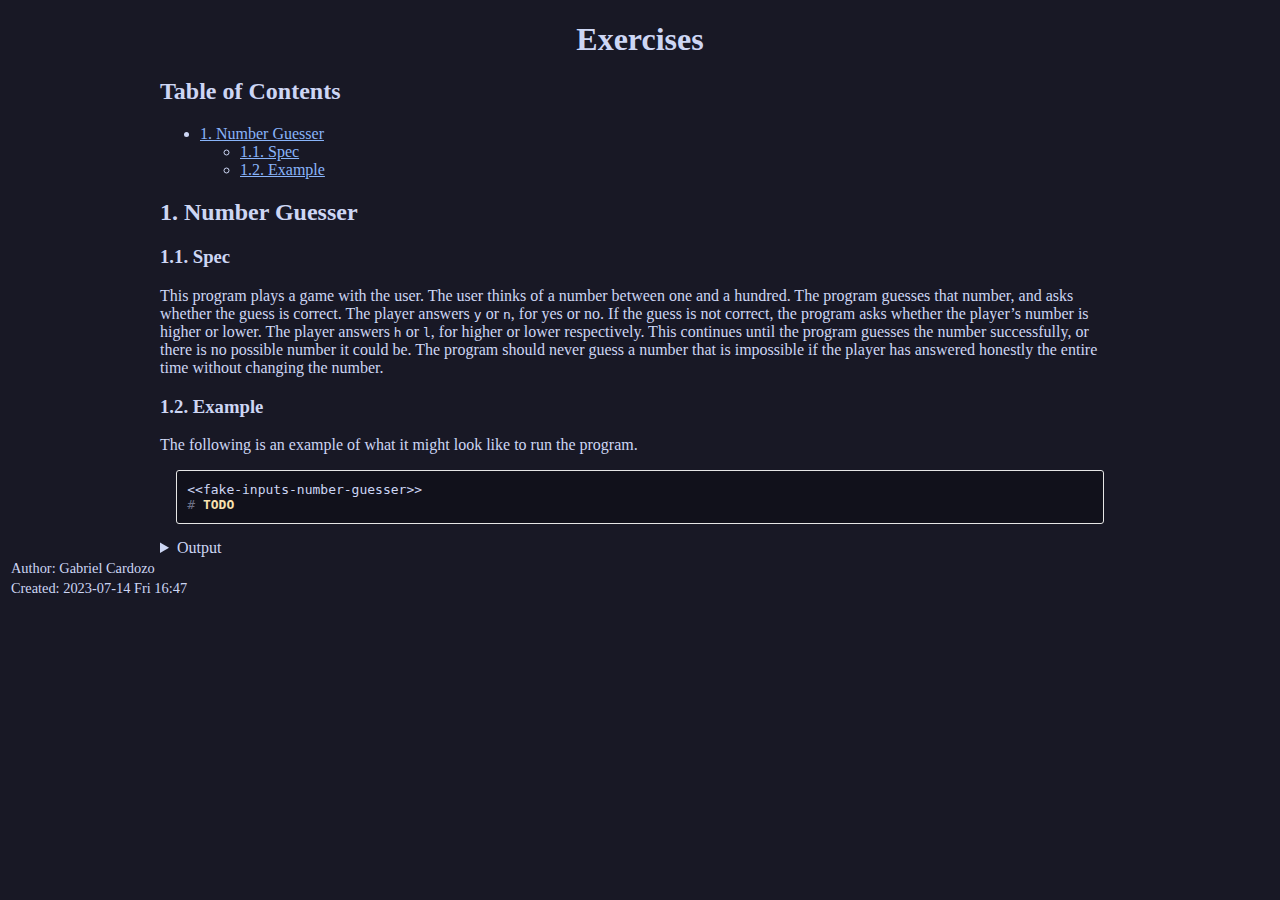
==== exercises.html @ a7c9f38a "Added infrsatructure for exercises" ====
<?xml version="1.0" encoding="utf-8"?>
<!DOCTYPE html PUBLIC "-//W3C//DTD XHTML 1.0 Strict//EN"
"http://www.w3.org/TR/xhtml1/DTD/xhtml1-strict.dtd">
<html xmlns="http://www.w3.org/1999/xhtml" lang="en" xml:lang="en">
<head>
<!-- 2023-07-14 Fri 16:47 -->
<meta http-equiv="Content-Type" content="text/html;charset=utf-8" />
<meta name="viewport" content="width=device-width, initial-scale=1" />
<title>Exercises</title>
<meta name="author" content="Gabriel Cardozo" />
<meta name="generator" content="Org Mode" />
<style>
  #content { max-width: 60em; margin: auto; }
  .title  { text-align: center;
             margin-bottom: .2em; }
  .subtitle { text-align: center;
              font-size: medium;
              font-weight: bold;
              margin-top:0; }
  .todo   { font-family: monospace; color: red; }
  .done   { font-family: monospace; color: green; }
  .priority { font-family: monospace; color: orange; }
  .tag    { background-color: #eee; font-family: monospace;
            padding: 2px; font-size: 80%; font-weight: normal; }
  .timestamp { color: #bebebe; }
  .timestamp-kwd { color: #5f9ea0; }
  .org-right  { margin-left: auto; margin-right: 0px;  text-align: right; }
  .org-left   { margin-left: 0px;  margin-right: auto; text-align: left; }
  .org-center { margin-left: auto; margin-right: auto; text-align: center; }
  .underline { text-decoration: underline; }
  #postamble p, #preamble p { font-size: 90%; margin: .2em; }
  p.verse { margin-left: 3%; }
  pre {
    border: 1px solid #e6e6e6;
    border-radius: 3px;
    background-color: #f2f2f2;
    padding: 8pt;
    font-family: monospace;
    overflow: auto;
    margin: 1.2em;
  }
  pre.src {
    position: relative;
    overflow: auto;
  }
  pre.src:before {
    display: none;
    position: absolute;
    top: -8px;
    right: 12px;
    padding: 3px;
    color: #555;
    background-color: #f2f2f299;
  }
  pre.src:hover:before { display: inline; margin-top: 14px;}
  /* Languages per Org manual */
  pre.src-asymptote:before { content: 'Asymptote'; }
  pre.src-awk:before { content: 'Awk'; }
  pre.src-authinfo::before { content: 'Authinfo'; }
  pre.src-C:before { content: 'C'; }
  /* pre.src-C++ doesn't work in CSS */
  pre.src-clojure:before { content: 'Clojure'; }
  pre.src-css:before { content: 'CSS'; }
  pre.src-D:before { content: 'D'; }
  pre.src-ditaa:before { content: 'ditaa'; }
  pre.src-dot:before { content: 'Graphviz'; }
  pre.src-calc:before { content: 'Emacs Calc'; }
  pre.src-emacs-lisp:before { content: 'Emacs Lisp'; }
  pre.src-fortran:before { content: 'Fortran'; }
  pre.src-gnuplot:before { content: 'gnuplot'; }
  pre.src-haskell:before { content: 'Haskell'; }
  pre.src-hledger:before { content: 'hledger'; }
  pre.src-java:before { content: 'Java'; }
  pre.src-js:before { content: 'Javascript'; }
  pre.src-latex:before { content: 'LaTeX'; }
  pre.src-ledger:before { content: 'Ledger'; }
  pre.src-lisp:before { content: 'Lisp'; }
  pre.src-lilypond:before { content: 'Lilypond'; }
  pre.src-lua:before { content: 'Lua'; }
  pre.src-matlab:before { content: 'MATLAB'; }
  pre.src-mscgen:before { content: 'Mscgen'; }
  pre.src-ocaml:before { content: 'Objective Caml'; }
  pre.src-octave:before { content: 'Octave'; }
  pre.src-org:before { content: 'Org mode'; }
  pre.src-oz:before { content: 'OZ'; }
  pre.src-plantuml:before { content: 'Plantuml'; }
  pre.src-processing:before { content: 'Processing.js'; }
  pre.src-python:before { content: 'Python'; }
  pre.src-R:before { content: 'R'; }
  pre.src-ruby:before { content: 'Ruby'; }
  pre.src-sass:before { content: 'Sass'; }
  pre.src-scheme:before { content: 'Scheme'; }
  pre.src-screen:before { content: 'Gnu Screen'; }
  pre.src-sed:before { content: 'Sed'; }
  pre.src-sh:before { content: 'shell'; }
  pre.src-sql:before { content: 'SQL'; }
  pre.src-sqlite:before { content: 'SQLite'; }
  /* additional languages in org.el's org-babel-load-languages alist */
  pre.src-forth:before { content: 'Forth'; }
  pre.src-io:before { content: 'IO'; }
  pre.src-J:before { content: 'J'; }
  pre.src-makefile:before { content: 'Makefile'; }
  pre.src-maxima:before { content: 'Maxima'; }
  pre.src-perl:before { content: 'Perl'; }
  pre.src-picolisp:before { content: 'Pico Lisp'; }
  pre.src-scala:before { content: 'Scala'; }
  pre.src-shell:before { content: 'Shell Script'; }
  pre.src-ebnf2ps:before { content: 'ebfn2ps'; }
  /* additional language identifiers per "defun org-babel-execute"
       in ob-*.el */
  pre.src-cpp:before  { content: 'C++'; }
  pre.src-abc:before  { content: 'ABC'; }
  pre.src-coq:before  { content: 'Coq'; }
  pre.src-groovy:before  { content: 'Groovy'; }
  /* additional language identifiers from org-babel-shell-names in
     ob-shell.el: ob-shell is the only babel language using a lambda to put
     the execution function name together. */
  pre.src-bash:before  { content: 'bash'; }
  pre.src-csh:before  { content: 'csh'; }
  pre.src-ash:before  { content: 'ash'; }
  pre.src-dash:before  { content: 'dash'; }
  pre.src-ksh:before  { content: 'ksh'; }
  pre.src-mksh:before  { content: 'mksh'; }
  pre.src-posh:before  { content: 'posh'; }
  /* Additional Emacs modes also supported by the LaTeX listings package */
  pre.src-ada:before { content: 'Ada'; }
  pre.src-asm:before { content: 'Assembler'; }
  pre.src-caml:before { content: 'Caml'; }
  pre.src-delphi:before { content: 'Delphi'; }
  pre.src-html:before { content: 'HTML'; }
  pre.src-idl:before { content: 'IDL'; }
  pre.src-mercury:before { content: 'Mercury'; }
  pre.src-metapost:before { content: 'MetaPost'; }
  pre.src-modula-2:before { content: 'Modula-2'; }
  pre.src-pascal:before { content: 'Pascal'; }
  pre.src-ps:before { content: 'PostScript'; }
  pre.src-prolog:before { content: 'Prolog'; }
  pre.src-simula:before { content: 'Simula'; }
  pre.src-tcl:before { content: 'tcl'; }
  pre.src-tex:before { content: 'TeX'; }
  pre.src-plain-tex:before { content: 'Plain TeX'; }
  pre.src-verilog:before { content: 'Verilog'; }
  pre.src-vhdl:before { content: 'VHDL'; }
  pre.src-xml:before { content: 'XML'; }
  pre.src-nxml:before { content: 'XML'; }
  /* add a generic configuration mode; LaTeX export needs an additional
     (add-to-list 'org-latex-listings-langs '(conf " ")) in .emacs */
  pre.src-conf:before { content: 'Configuration File'; }

  table { border-collapse:collapse; }
  caption.t-above { caption-side: top; }
  caption.t-bottom { caption-side: bottom; }
  td, th { vertical-align:top;  }
  th.org-right  { text-align: center;  }
  th.org-left   { text-align: center;   }
  th.org-center { text-align: center; }
  td.org-right  { text-align: right;  }
  td.org-left   { text-align: left;   }
  td.org-center { text-align: center; }
  dt { font-weight: bold; }
  .footpara { display: inline; }
  .footdef  { margin-bottom: 1em; }
  .figure { padding: 1em; }
  .figure p { text-align: center; }
  .equation-container {
    display: table;
    text-align: center;
    width: 100%;
  }
  .equation {
    vertical-align: middle;
  }
  .equation-label {
    display: table-cell;
    text-align: right;
    vertical-align: middle;
  }
  .inlinetask {
    padding: 10px;
    border: 2px solid gray;
    margin: 10px;
    background: #ffffcc;
  }
  #org-div-home-and-up
   { text-align: right; font-size: 70%; white-space: nowrap; }
  textarea { overflow-x: auto; }
  .linenr { font-size: smaller }
  .code-highlighted { background-color: #ffff00; }
  .org-info-js_info-navigation { border-style: none; }
  #org-info-js_console-label
    { font-size: 10px; font-weight: bold; white-space: nowrap; }
  .org-info-js_search-highlight
    { background-color: #ffff00; color: #000000; font-weight: bold; }
  .org-svg { }
</style>
<link rel="stylesheet" href="style.css">
</head>
<body>
<div id="content" class="content">
<h1 class="title">Exercises</h1>
<div id="table-of-contents" role="doc-toc">
<h2>Table of Contents</h2>
<div id="text-table-of-contents" role="doc-toc">
<ul>
<li><a href="#orgaf822e3">1. Number Guesser</a>
<ul>
<li><a href="#orgca779df">1.1. Spec</a></li>
<li><a href="#orge5858c8">1.2. Example</a></li>
</ul>
</li>
</ul>
</div>
</div>

<div id="outline-container-orgaf822e3" class="outline-2">
<h2 id="orgaf822e3"><span class="section-number-2">1.</span> Number Guesser</h2>
<div class="outline-text-2" id="text-1">
</div>
<div id="outline-container-orgca779df" class="outline-3">
<h3 id="orgca779df"><span class="section-number-3">1.1.</span> Spec</h3>
<div class="outline-text-3" id="text-1-1">
<p>
This program plays a game with the user. The user thinks of a number between one and a hundred. The program guesses that number, and asks whether the guess is correct. The player answers <code>y</code> or <code>n</code>, for yes or no. If the guess is not correct, the program asks whether the player&rsquo;s number is higher or lower. The player answers <code>h</code> or <code>l</code>, for higher or lower respectively. This continues until the program guesses the number successfully, or there is no possible number it could be. The program should never guess a number that is impossible if the player has answered honestly the entire time without changing the number.
</p>
</div>
</div>
<div id="outline-container-orge5858c8" class="outline-3">
<h3 id="orge5858c8"><span class="section-number-3">1.2.</span> Example</h3>
<div class="outline-text-3" id="text-1-2">
<p>
The following is an example of what it might look like to run the program.
</p>

<div class="org-src-container">
<pre class="src src-python">&lt;&lt;fake-inputs-number-guesser&gt;&gt;
<span style="color: #6c7086;"># </span><span style="color: #f9e2af; font-weight: bold;">TODO</span>
</pre>
</div>

<details>
<summary>Output</summary>
<div class="org-src-container">
<pre class="src src-nil">
</pre>
</div>
</details>
</div>
</div>
</div>
</div>
<div id="postamble" class="status">
<p class="author">Author: Gabriel Cardozo</p>
<p class="date">Created: 2023-07-14 Fri 16:47</p>
</div>
</body>
</html>
---- style.css ----
body { background-color:#181825; color:#cdd6f4 }
pre { background-color:#11111b }
a:link { color:#89b4fa }
a:visited { color:#b4befe }
ol ol { list-style-type: lower-alpha }
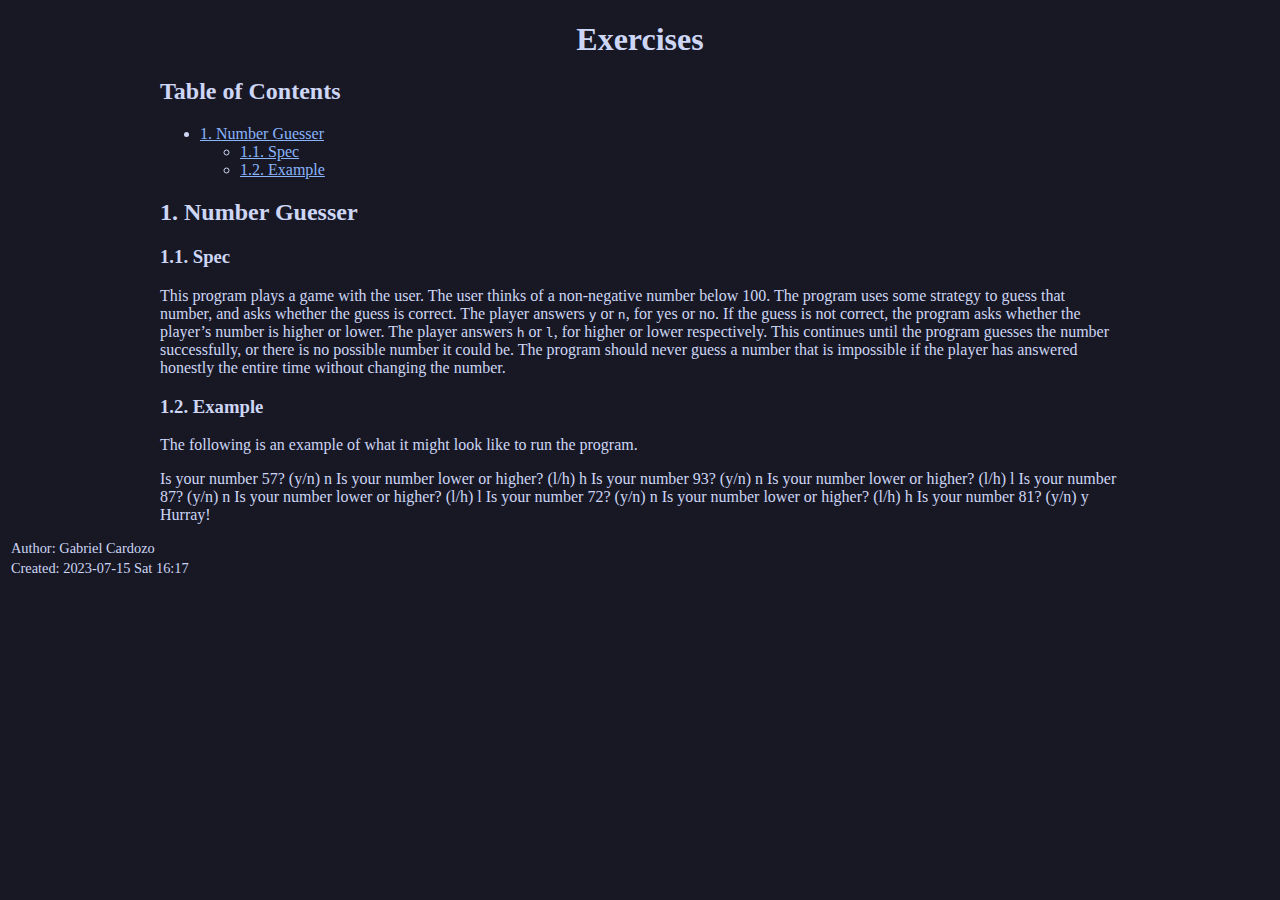
==== commit cc64c754: "Added number guesser exercise" ====
--- a/exercises.html
+++ b/exercises.html
@@ -3,7 +3,7 @@
 "http://www.w3.org/TR/xhtml1/DTD/xhtml1-strict.dtd">
 <html xmlns="http://www.w3.org/1999/xhtml" lang="en" xml:lang="en">
 <head>
-<!-- 2023-07-14 Fri 16:47 -->
+<!-- 2023-07-15 Sat 16:17 -->
 <meta http-equiv="Content-Type" content="text/html;charset=utf-8" />
 <meta name="viewport" content="width=device-width, initial-scale=1" />
 <title>Exercises</title>
@@ -220,7 +220,7 @@
 <h3 id="orgca779df"><span class="section-number-3">1.1.</span> Spec</h3>
 <div class="outline-text-3" id="text-1-1">
 <p>
-This program plays a game with the user. The user thinks of a number between one and a hundred. The program guesses that number, and asks whether the guess is correct. The player answers <code>y</code> or <code>n</code>, for yes or no. If the guess is not correct, the program asks whether the player&rsquo;s number is higher or lower. The player answers <code>h</code> or <code>l</code>, for higher or lower respectively. This continues until the program guesses the number successfully, or there is no possible number it could be. The program should never guess a number that is impossible if the player has answered honestly the entire time without changing the number.
+This program plays a game with the user. The user thinks of a non-negative number below 100. The program uses some strategy to guess that number, and asks whether the guess is correct. The player answers <code>y</code> or <code>n</code>, for yes or no. If the guess is not correct, the program asks whether the player&rsquo;s number is higher or lower. The player answers <code>h</code> or <code>l</code>, for higher or lower respectively. This continues until the program guesses the number successfully, or there is no possible number it could be. The program should never guess a number that is impossible if the player has answered honestly the entire time without changing the number.
 </p>
 </div>
 </div>
@@ -231,26 +231,25 @@
 The following is an example of what it might look like to run the program.
 </p>
 
-<div class="org-src-container">
-<pre class="src src-python">&lt;&lt;fake-inputs-number-guesser&gt;&gt;
-<span style="color: #6c7086;"># </span><span style="color: #f9e2af; font-weight: bold;">TODO</span>
-</pre>
-</div>
-
-<details>
-<summary>Output</summary>
-<div class="org-src-container">
-<pre class="src src-nil">
-</pre>
-</div>
-</details>
+<p>
+Is your number 57? (y/n) n
+Is your number lower or higher? (l/h) h
+Is your number 93? (y/n) n
+Is your number lower or higher? (l/h) l
+Is your number 87? (y/n) n
+Is your number lower or higher? (l/h) l
+Is your number 72? (y/n) n
+Is your number lower or higher? (l/h) h
+Is your number 81? (y/n) y
+Hurray!
+</p>
 </div>
 </div>
 </div>
 </div>
 <div id="postamble" class="status">
 <p class="author">Author: Gabriel Cardozo</p>
-<p class="date">Created: 2023-07-14 Fri 16:47</p>
+<p class="date">Created: 2023-07-15 Sat 16:17</p>
 </div>
 </body>
 </html>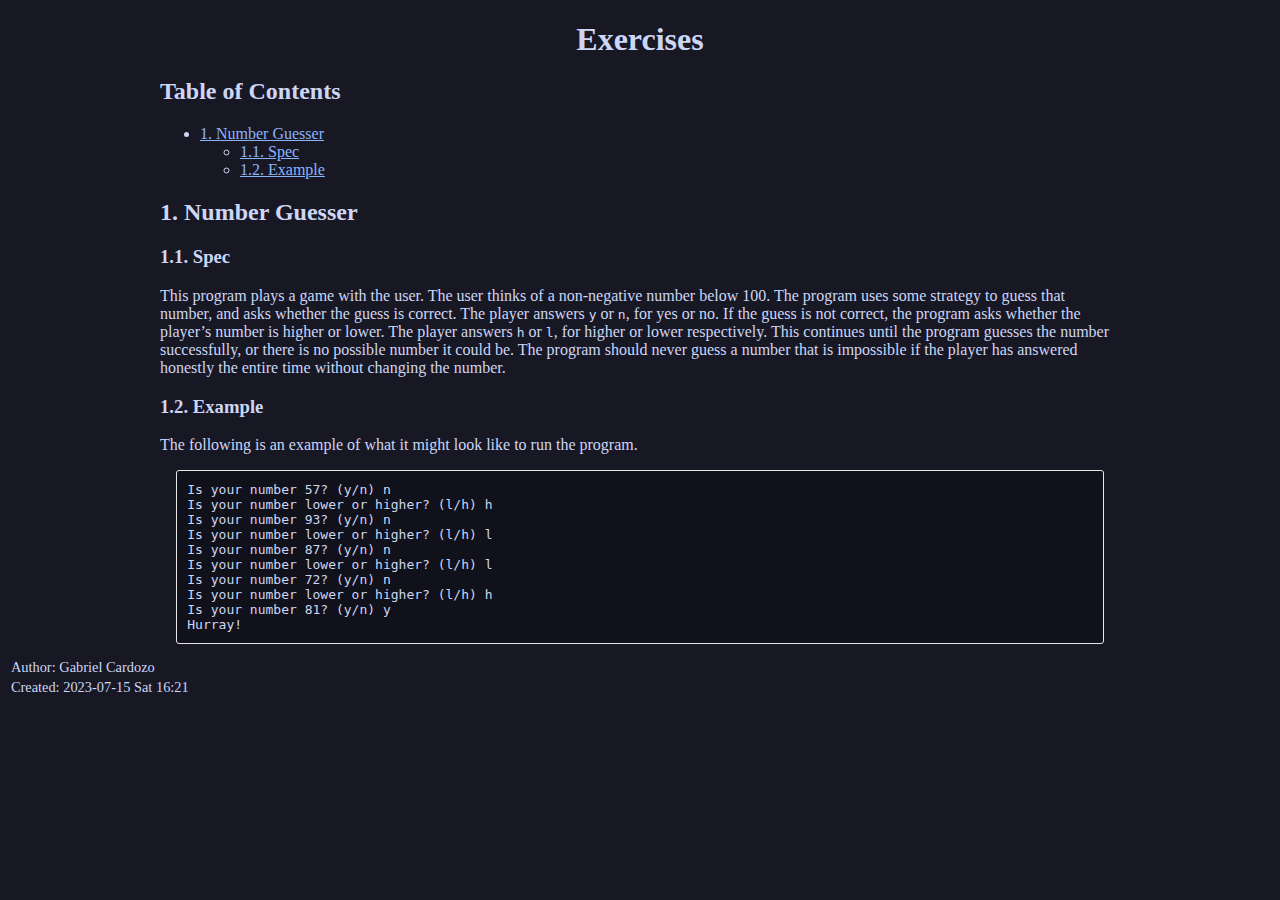
==== commit 8c0d3c26: "Adjusted formatting on example run of exercise" ====
--- a/exercises.html
+++ b/exercises.html
@@ -3,7 +3,7 @@
 "http://www.w3.org/TR/xhtml1/DTD/xhtml1-strict.dtd">
 <html xmlns="http://www.w3.org/1999/xhtml" lang="en" xml:lang="en">
 <head>
-<!-- 2023-07-15 Sat 16:17 -->
+<!-- 2023-07-15 Sat 16:21 -->
 <meta http-equiv="Content-Type" content="text/html;charset=utf-8" />
 <meta name="viewport" content="width=device-width, initial-scale=1" />
 <title>Exercises</title>
@@ -231,8 +231,8 @@
 The following is an example of what it might look like to run the program.
 </p>
 
-<p>
-Is your number 57? (y/n) n
+<div class="org-src-container">
+<pre class="src src-nil">Is your number 57? (y/n) n
 Is your number lower or higher? (l/h) h
 Is your number 93? (y/n) n
 Is your number lower or higher? (l/h) l
@@ -242,14 +242,15 @@
 Is your number lower or higher? (l/h) h
 Is your number 81? (y/n) y
 Hurray!
-</p>
+</pre>
+</div>
 </div>
 </div>
 </div>
 </div>
 <div id="postamble" class="status">
 <p class="author">Author: Gabriel Cardozo</p>
-<p class="date">Created: 2023-07-15 Sat 16:17</p>
+<p class="date">Created: 2023-07-15 Sat 16:21</p>
 </div>
 </body>
 </html>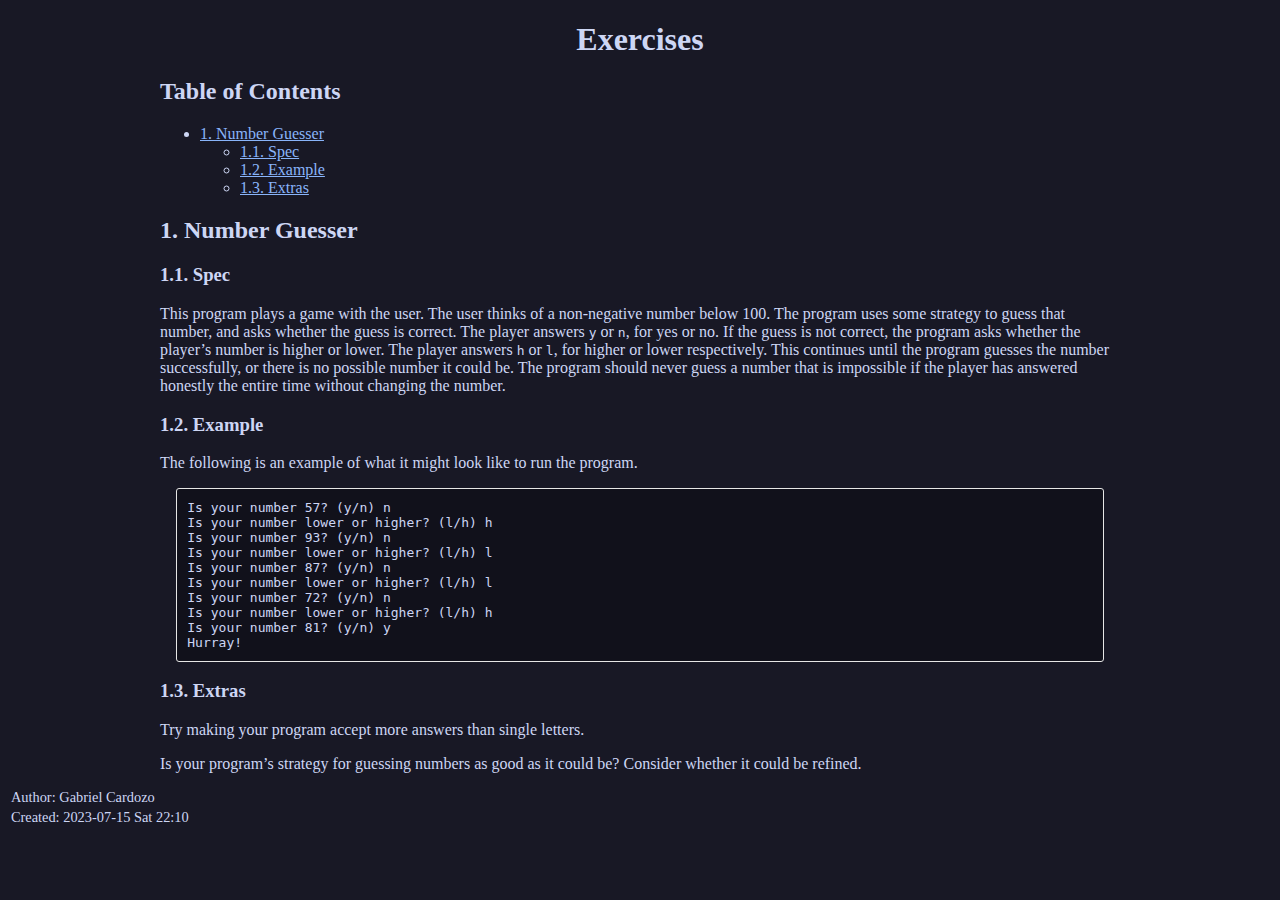
==== commit 2754b330: "published changes" ====
--- a/exercises.html
+++ b/exercises.html
@@ -3,7 +3,7 @@
 "http://www.w3.org/TR/xhtml1/DTD/xhtml1-strict.dtd">
 <html xmlns="http://www.w3.org/1999/xhtml" lang="en" xml:lang="en">
 <head>
-<!-- 2023-07-15 Sat 16:21 -->
+<!-- 2023-07-15 Sat 22:10 -->
 <meta http-equiv="Content-Type" content="text/html;charset=utf-8" />
 <meta name="viewport" content="width=device-width, initial-scale=1" />
 <title>Exercises</title>
@@ -206,6 +206,7 @@
 <ul>
 <li><a href="#orgca779df">1.1. Spec</a></li>
 <li><a href="#orge5858c8">1.2. Example</a></li>
+<li><a href="#org7febb3d">1.3. Extras</a></li>
 </ul>
 </li>
 </ul>
@@ -246,11 +247,23 @@
 </div>
 </div>
 </div>
+<div id="outline-container-org7febb3d" class="outline-3">
+<h3 id="org7febb3d"><span class="section-number-3">1.3.</span> Extras</h3>
+<div class="outline-text-3" id="text-1-3">
+<p>
+Try making your program accept more answers than single letters.
+</p>
+
+<p>
+Is your program&rsquo;s strategy for guessing numbers as good as it could be? Consider whether it could be refined.
+</p>
+</div>
+</div>
 </div>
 </div>
 <div id="postamble" class="status">
 <p class="author">Author: Gabriel Cardozo</p>
-<p class="date">Created: 2023-07-15 Sat 16:21</p>
+<p class="date">Created: 2023-07-15 Sat 22:10</p>
 </div>
 </body>
 </html>--- a/style.css
+++ b/style.css
@@ -3,3 +3,4 @@
 a:link { color:#89b4fa }
 a:visited { color:#b4befe }
 ol ol { list-style-type: lower-alpha }
+.todo { color:#f38ba8 }
